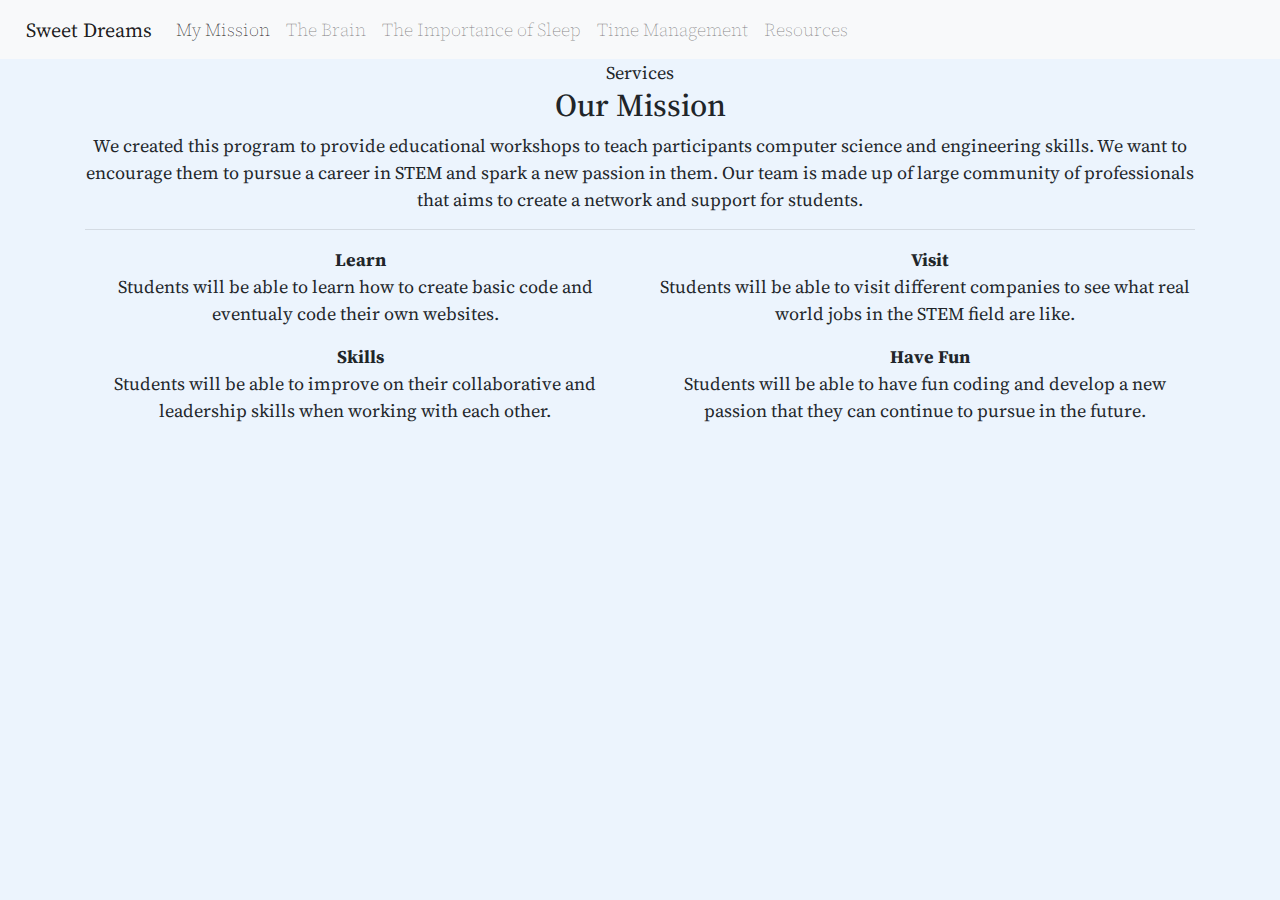
==== brain.html @ 13911feb "made pages (before game)" ====
<html>
<head>
	<title>Sweet Dreams</title>
	<!--Bootstrap Css-->
	<link rel="stylesheet" href="https://stackpath.bootstrapcdn.com/bootstrap/4.3.1/css/bootstrap.min.css" integrity="sha384-ggOyR0iXCbMQv3Xipma34MD+dH/1fQ784/j6cY/iJTQUOhcWr7x9JvoRxT2MZw1T"
	 crossorigin="anonymous">
	<!--Links-->
	<link rel="stylesheet" type="text/css" href="style.css">
	<!-- Google Fonts------>
	<link href="https://fonts.googleapis.com/css?family=Source+Serif+Pro" rel="stylesheet">
	<!-- Font Awesome Link --->
	<link rel="stylesheet" href="https://use.fontawesome.com/releases/v5.7.2/css/all.css" integrity="sha384-fnmOCqbTlWIlj8LyTjo7mOUStjsKC4pOpQbqyi7RrhN7udi9RwhKkMHpvLbHG9Sr"
	 crossorigin="anonymous">
</head>

<body>
	<nav class="navbar navbar-expand-lg navbar-light bg-light">
		<i class="fas fa-cloud-moon"></i>
          <a class="navbar-brand" href="index.html">Sweet Dreams</a>
          <button class="navbar-toggler" type="button" data-toggle="collapse" data-target="#navbarNavAltMarkup" aria-controls="navbarNavAltMarkup" aria-expanded="false" aria-label="Toggle navigation">
            <span class="navbar-toggler-icon"></span>
          </button>
          <div class="collapse navbar-collapse" id="navbarNavAltMarkup">
            <div class="navbar-nav">
              <a class="nav-item nav-link active" href="mission.html">My Mission<span class="sr-only">(current)</span></a>
              <a class="nav-item nav-link" href="brain.html">The Brain</a>
              <a class="nav-item nav-link" href="sleep.html">The Importance of Sleep</a>
              <a class="nav-item nav-link" href="timemanagement.html" tabindex="-1" aria-disabled="true">Time Management</a>
              <a class="nav-item nav-link" href="#contact" tabindex="-1" aria-disabled="true">Resources</a>
            </div>
          </div>
        </nav>
        <!-----End Of nav bar------------------>
        <section class="servicesheading d-flex align-items-center">
           <div class="container">
                <h> Services </h>
          </div>
        </section>
      <section class="aboutusservices container">
          <h2>Our Mission</h2>
          <p>We created this program to provide educational workshops to teach participants computer science and engineering skills. We want to encourage them to pursue a career in STEM
            and spark a new passion in them. Our team is made up of large community of professionals that aims to create a network and support for students.</p>
          <hr></hr>
          <!--beginning of the grid section--->
          <!-- first row -->
          <div class="row">
            <div class="col-md-6">
              <i class="fas fa-keyboard"></i>
              <span><strong>Learn</strong></span>
              <p>Students will be able to learn how to create basic code and eventualy code their own websites.</p>
            </div>
            <div class="col-md-6">
              <i class="fas fa-briefcase"></i>
              <span><strong>Visit</strong></span>
              <p>Students will be able to visit different companies to see what real world jobs in the STEM field are like. </p>
            </div>
          </div>
          <!-- second row -->
          <div class="row">
            <div class="col-md-6">
              <i class="fas fa-users"></i>
              <span><strong>Skills</strong></span>
              <p>Students will be able to improve on their collaborative and leadership skills when working with each other.</p>
            </div>
            <div class="col-md-6">
              <i class="fas fa-laugh-beam"></i>
              <span><strong>Have Fun</strong></span>
              <p>Students will be able to have fun coding and develop a new passion that they can continue to pursue in the future.</p>
            </div>
          </div>
        </section>
        <!-- end About Us Section ------------> 
    </body>
</html>
---- style.css ----
body{
    background-color: rgba(0, 105, 226, 0.075);
    font-family: 'Source Serif Pro', serif;
    text-align:center;
    font-size: 18px;
}
.nav-link{
    font-weight: lighter;
}
.aboutus h1{
    text-align:center;
}
.nav-link:hover{
    font-weight:bolder;
    background-color: rgba(252, 252, 252, 0.555);
}
i {
  margin-right: 10px;
}
header{ 
    height: 730px;
    width: 100%;
    text-align: center;
    color: rgb(248, 248, 248);
    background-image:url("nightcloud.JPG");
    background-size: cover;
}
header h1{
    font-size: 150px;
    text-shadow: 0 0 30px rgb(45, 105, 196);
}
.mission{
    margin-top: 30px;
    text-align: center;
    font-size: 18px;
    margin-bottom: 30px;
}
.mymissionheading{
    margin-top: 10px;
    margin-bottom: 80px;
    text-align: center;
    padding-bottom: 30px;
}
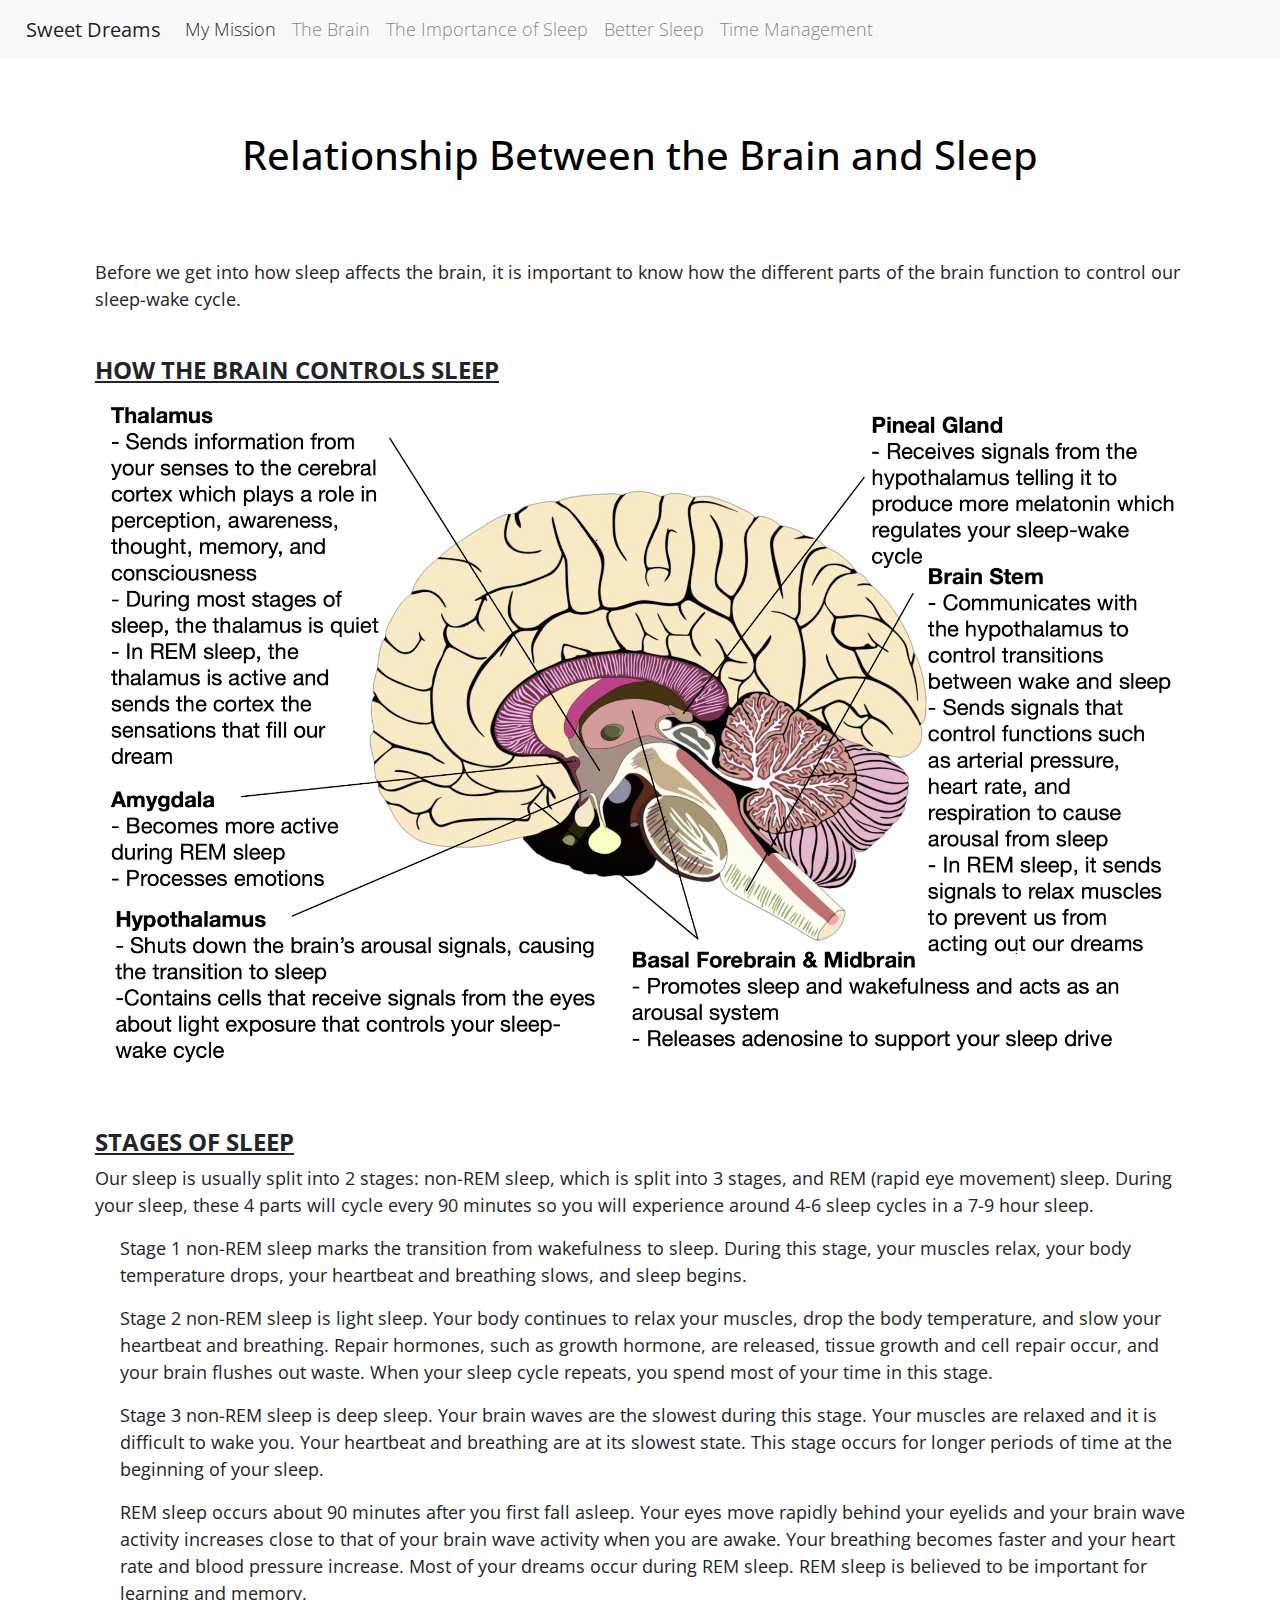
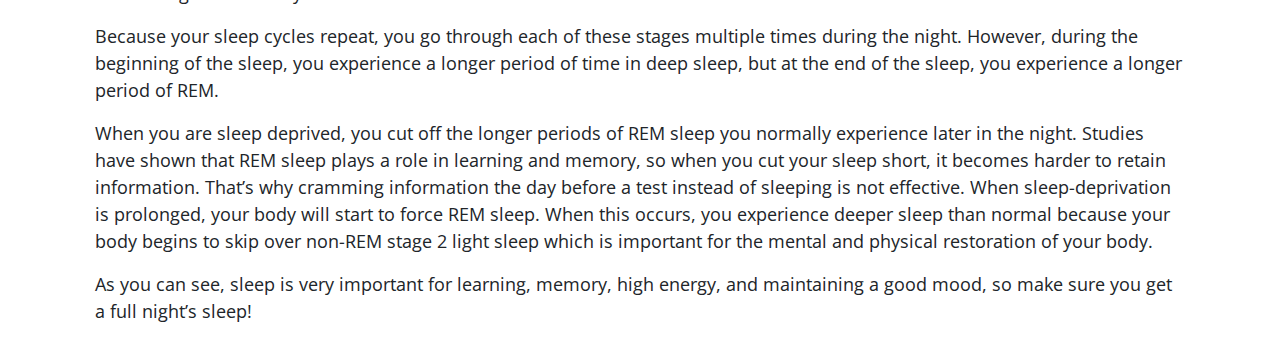
==== commit 7ac6f7d8: "Add files via upload" ====
--- a/brain.html
+++ b/brain.html
@@ -1,74 +1,96 @@
 <html>
+
 <head>
+  <style>
+    .stage {
+    padding-left: 25px;
+  }
+  </style>
 	<title>Sweet Dreams</title>
+  <meta charset="utf-8">
+  <meta name="viewport" content="width=device-width, initial-scale=1, shrink-to-fit=no">
+
 	<!--Bootstrap Css-->
 	<link rel="stylesheet" href="https://stackpath.bootstrapcdn.com/bootstrap/4.3.1/css/bootstrap.min.css" integrity="sha384-ggOyR0iXCbMQv3Xipma34MD+dH/1fQ784/j6cY/iJTQUOhcWr7x9JvoRxT2MZw1T"
 	 crossorigin="anonymous">
 	<!--Links-->
 	<link rel="stylesheet" type="text/css" href="style.css">
 	<!-- Google Fonts------>
-	<link href="https://fonts.googleapis.com/css?family=Source+Serif+Pro" rel="stylesheet">
+	<link href="https://fonts.googleapis.com/css2?family=Open+Sans&display=swap" rel="stylesheet">
 	<!-- Font Awesome Link --->
 	<link rel="stylesheet" href="https://use.fontawesome.com/releases/v5.7.2/css/all.css" integrity="sha384-fnmOCqbTlWIlj8LyTjo7mOUStjsKC4pOpQbqyi7RrhN7udi9RwhKkMHpvLbHG9Sr"
 	 crossorigin="anonymous">
 </head>
 
 <body>
-	<nav class="navbar navbar-expand-lg navbar-light bg-light">
-		<i class="fas fa-cloud-moon"></i>
-          <a class="navbar-brand" href="index.html">Sweet Dreams</a>
-          <button class="navbar-toggler" type="button" data-toggle="collapse" data-target="#navbarNavAltMarkup" aria-controls="navbarNavAltMarkup" aria-expanded="false" aria-label="Toggle navigation">
-            <span class="navbar-toggler-icon"></span>
-          </button>
-          <div class="collapse navbar-collapse" id="navbarNavAltMarkup">
-            <div class="navbar-nav">
+  <nav class="navbar navbar-expand-lg navbar-light bg-light">
+    <i class="fas fa-cloud-moon"></i>
+    <a class="navbar-brand" href="index.html">Sweet Dreams</a>
+    <button class="navbar-toggler" type="button" data-toggle="collapse" data-target="#navbarNav" aria-controls="navbarNav" aria-expanded="false" aria-label="Toggle navigation">
+    <span class="navbar-toggler-icon"></span>
+    </button>
+    <div class="collapse navbar-collapse" id="navbarNav">
+      <div class="navbar-nav">
               <a class="nav-item nav-link active" href="mission.html">My Mission<span class="sr-only">(current)</span></a>
               <a class="nav-item nav-link" href="brain.html">The Brain</a>
               <a class="nav-item nav-link" href="sleep.html">The Importance of Sleep</a>
+              <a class="nav-item nav-link" href="bettersleep.html" tabindex="-1" aria-disabled="true">Better Sleep</a>
               <a class="nav-item nav-link" href="timemanagement.html" tabindex="-1" aria-disabled="true">Time Management</a>
-              <a class="nav-item nav-link" href="#contact" tabindex="-1" aria-disabled="true">Resources</a>
-            </div>
-          </div>
-        </nav>
+        </div>
+    </div>
+  </nav>
         <!-----End Of nav bar------------------>
-        <section class="servicesheading d-flex align-items-center">
+        <!--begin Header section-------------->
+        <section class="heading d-flex align-items-center">
            <div class="container">
-                <h> Services </h>
+                <h1>Relationship Between the Brain and Sleep
+                </h1>
           </div>
         </section>
-      <section class="aboutusservices container">
-          <h2>Our Mission</h2>
-          <p>We created this program to provide educational workshops to teach participants computer science and engineering skills. We want to encourage them to pursue a career in STEM
-            and spark a new passion in them. Our team is made up of large community of professionals that aims to create a network and support for students.</p>
-          <hr></hr>
-          <!--beginning of the grid section--->
-          <!-- first row -->
+        <!--end Header section---------------->
+        <section class="brainsleep container">
           <div class="row">
-            <div class="col-md-6">
-              <i class="fas fa-keyboard"></i>
-              <span><strong>Learn</strong></span>
-              <p>Students will be able to learn how to create basic code and eventualy code their own websites.</p>
-            </div>
-            <div class="col-md-6">
-              <i class="fas fa-briefcase"></i>
-              <span><strong>Visit</strong></span>
-              <p>Students will be able to visit different companies to see what real world jobs in the STEM field are like. </p>
-            </div>
+              <p>Before we get into how sleep affects the brain, it is important to know how the different parts of the brain function to control our sleep-wake cycle.
+              <br></br>
           </div>
-          <!-- second row -->
           <div class="row">
-            <div class="col-md-6">
-              <i class="fas fa-users"></i>
-              <span><strong>Skills</strong></span>
-              <p>Students will be able to improve on their collaborative and leadership skills when working with each other.</p>
-            </div>
-            <div class="col-md-6">
-              <i class="fas fa-laugh-beam"></i>
-              <span><strong>Have Fun</strong></span>
-              <p>Students will be able to have fun coding and develop a new passion that they can continue to pursue in the future.</p>
-            </div>
+                <h4><b><u>HOW THE BRAIN CONTROLS SLEEP</b></u></h4>
           </div>
-        </section>
-        <!-- end About Us Section ------------> 
+          <div class="row">
+              <img src="howthebraincontrolssleep.png" alt="How the Brain Controls Sleep">
+              </img> 
+          </div>
+          <br></br>
+          <div class="row">
+                <h4><b><u>STAGES OF SLEEP</b></u></h4>
+          </div>
+          <div class="row">
+              <p>Our sleep is usually split into 2 stages: non-REM sleep, which is split into 3 stages, and REM (rapid eye movement) sleep. During your sleep, these 4 parts will cycle every 90 minutes so you will experience around 4-6 sleep cycles in a 7-9 hour sleep.</p>
+          </div>
+          <div class="row">
+              <p class="stage">Stage 1 non-REM sleep marks the transition from wakefulness to sleep. During this stage, your muscles relax, your body temperature drops, your heartbeat and breathing slows, and sleep begins.</p>
+          </div>
+          <div class="a row">
+              <p class="stage">Stage 2 non-REM sleep is light sleep. Your body continues to relax your muscles, drop the body temperature, and slow your heartbeat and breathing. Repair hormones, such as growth hormone, are released, tissue growth and cell repair occur, and your brain flushes out waste. When your sleep cycle repeats, you spend most of your time in this stage.</p>
+          </div>
+          <div class="row">
+              <p class="stage">Stage 3 non-REM sleep is deep sleep. Your brain waves are the slowest during this stage. Your muscles are relaxed and it is difficult to wake you. Your heartbeat and breathing are at its slowest state. This stage occurs for longer periods of time at the beginning of your sleep.</p>
+          </div>
+          <div class="row">
+              <p class="stage">REM sleep occurs about 90 minutes after you first fall asleep. Your eyes move rapidly behind your eyelids and your brain wave activity increases close to that of your brain wave activity when you are awake. Your breathing becomes faster and your heart rate and blood pressure increase. Most of your dreams occur during REM sleep. REM sleep is believed to be important for learning and memory.</p>
+          </div>
+          <div class="row">
+              <p>Because your sleep cycles repeat, you go through each of these stages multiple times during the night. However, during the beginning of the sleep, you experience a longer period of time in deep sleep, but at the end of the sleep, you experience a longer period of REM.</p>
+          </div>
+          <div class="row">
+              <p>When you are sleep deprived, you cut off the longer periods of REM sleep you normally experience later in the night. Studies have shown that REM sleep plays a role in learning and memory, so when you cut your sleep short, it becomes harder to retain information. That’s why cramming information the day before a test instead of sleeping is not effective. When sleep-deprivation is prolonged, your body will start to force REM sleep. When this occurs, you experience deeper sleep than normal because your body begins to skip over non-REM stage 2 light sleep which is important for the mental and physical restoration of your body.</p>
+          </div>
+          <div class="row">
+              <p>As you can see, sleep is very important for learning, memory, high energy, and maintaining a good mood, so make sure you get a full night’s sleep!</p>
+          </div>
+          </section>
+    <script src="https://code.jquery.com/jquery-3.5.1.slim.min.js" integrity="sha384-DfXdz2htPH0lsSSs5nCTpuj/zy4C+OGpamoFVy38MVBnE+IbbVYUew+OrCXaRkfj" crossorigin="anonymous"></script>
+    <script src="https://cdn.jsdelivr.net/npm/popper.js@1.16.1/dist/umd/popper.min.js" integrity="sha384-9/reFTGAW83EW2RDu2S0VKaIzap3H66lZH81PoYlFhbGU+6BZp6G7niu735Sk7lN" crossorigin="anonymous"></script>
+    <script src="https://stackpath.bootstrapcdn.com/bootstrap/4.5.2/js/bootstrap.min.js" integrity="sha384-B4gt1jrGC7Jh4AgTPSdUtOBvfO8shuf57BaghqFfPlYxofvL8/KUEfYiJOMMV+rV" crossorigin="anonymous"></script>
     </body>
 </html>--- a/style.css
+++ b/style.css
@@ -1,43 +1,113 @@
 body{
-    background-color: rgba(0, 105, 226, 0.075);
-    font-family: 'Source Serif Pro', serif;
+    background-color: rgba(255, 255, 255, 0.075);
+    font-family: 'Open Sans', sans-serif;
     text-align:center;
     font-size: 18px;
 }
+
 .nav-link{
     font-weight: lighter;
 }
+
 .aboutus h1{
     text-align:center;
 }
+
 .nav-link:hover{
     font-weight:bolder;
-    background-color: rgba(252, 252, 252, 0.555);
+    background-color: rgba(194, 201, 209, 0.555);
 }
+
 i {
   margin-right: 10px;
 }
+
 header{ 
-    height: 730px;
+    height: 600px;
     width: 100%;
     text-align: center;
     color: rgb(248, 248, 248);
     background-image:url("nightcloud.JPG");
     background-size: cover;
 }
+
 header h1{
-    font-size: 150px;
+    font-size: 100px;
     text-shadow: 0 0 30px rgb(45, 105, 196);
 }
+
 .mission{
     margin-top: 30px;
     text-align: center;
     font-size: 18px;
     margin-bottom: 30px;
 }
+
 .mymissionheading{
     margin-top: 10px;
-    margin-bottom: 80px;
+    margin-bottom: 40px;
     text-align: center;
     padding-bottom: 30px;
-}+}
+
+.heading {
+    height: 200px;
+    width: 100%;
+    text-align: center;
+    color: black;
+    font-size: 85px;
+}
+
+.pagesbody {
+    text-align: left;
+    padding-right: 40px;
+    padding-left: 40px;
+}
+
+.brainsleep img {
+    max-width: 100%;
+    max-height: 100%;
+    height: auto;
+    width: auto\9;
+    object-fit: contain;
+}
+
+.brainsleep {
+    text-align: left;
+    padding-right: 40px;
+    padding-left: 40px;
+    height: 300px;
+    margin-bottom: 100px;
+}
+
+.sleepbody {
+    margin-top: 30px;
+    text-align: center;
+    font-size: 18px;
+    margin-bottom: 30px;
+}
+
+.sleepbody img {
+    max-width: 80%;
+    padding-top: 20px;
+    padding-bottom: 25px;
+    height: auto;
+    width: auto\9;
+    object-fit: contain;
+}
+
+.missionbody {
+    text-align: center;
+    padding-right: 40px;
+    padding-left: 40px;
+    margin-bottom: 30px;
+}
+
+.missionbody img {
+    max-width: 100%;
+    padding-top: 20px;
+    padding-bottom: 25px;
+    height: auto;
+    width: auto\9;
+    object-fit: contain;
+}
